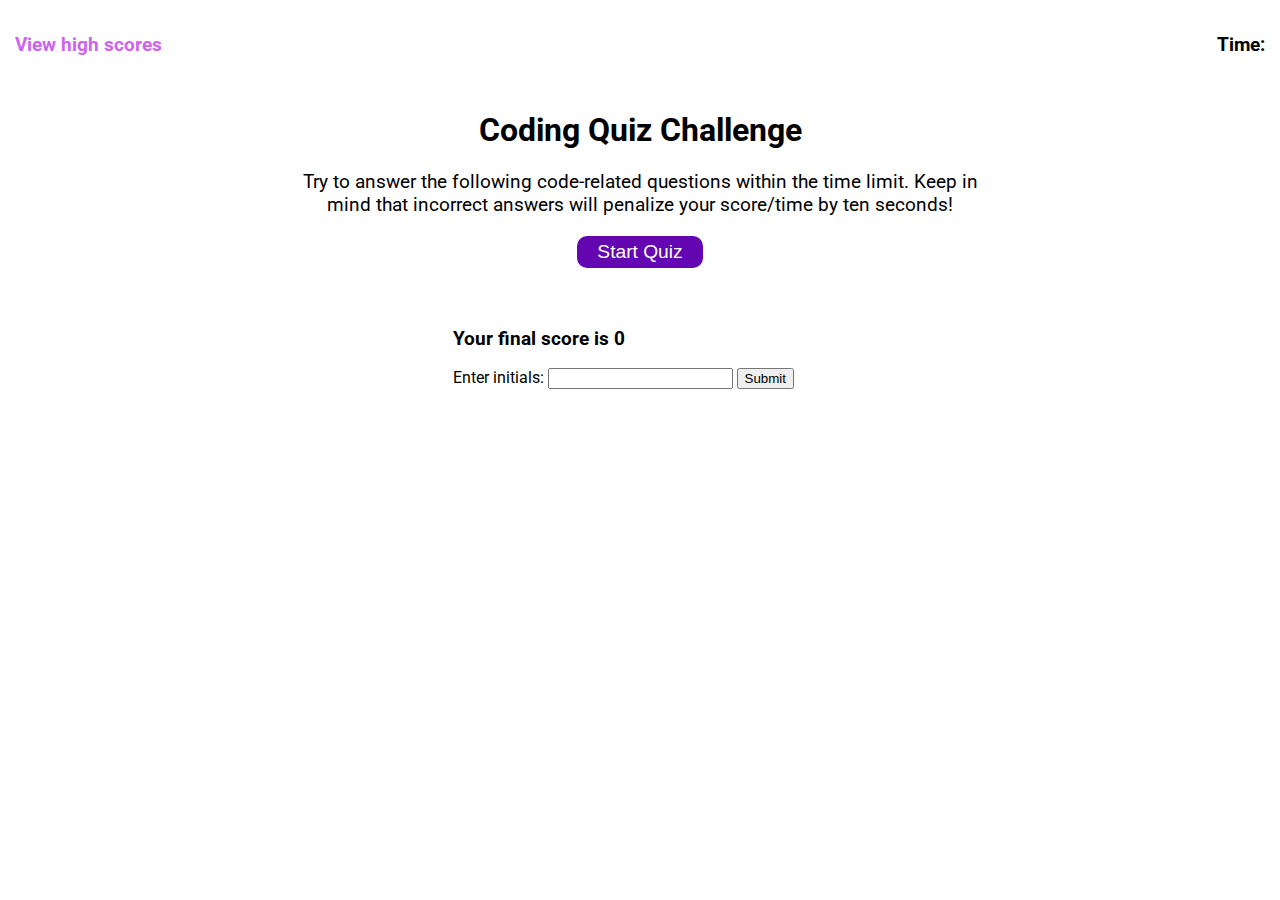
==== index.html @ 4c48cab6 "Restructured JS/HTML" ====
<!DOCTYPE html>
<html lang="en">

<head>
  <meta charset="UTF-8">
  <meta name="viewport" content="width=device-width, initial-scale=1.0">
  <title>Coding Quiz Challenge</title>
  <link rel="preconnect" href="https://fonts.gstatic.com">
  <link href="https://fonts.googleapis.com/css2?family=Roboto&display=swap" rel="stylesheet">
  <link rel="stylesheet" href="./assets/style.css">
</head>
<body>
  <header>
    <nav class="nav-wrapper">
      <div id="hi-score">
        <h3 id="hi-score-title"><a href="./highscore.html">View high scores</a></h3>
      </div>
      <div>
        <h3 id="count-down-timer">Time:  </h3>
      </div>
    </nav>
  </header>

  <main >
    <section class="quiz-wrapper">
      <!-- Quiz Question & Quiz Start Button (will disable this once quiz starts and use bottom section)-->
      <div id="start-quiz" class="start-quiz" >
        <h1>
          Coding Quiz Challenge
        </h1>
        <!-- Opening page info -->
        <p>
          Try to answer the following code-related questions within the time limit. Keep in mind that incorrect answers will penalize your score/time by ten seconds!
        </p>
        <button id="start-quiz-btn" class="btn">Start Quiz</button>
      </div>
      <!-- Quiz Questions after it starts Quiz Answer Buttons -->
      <div class="questions">
        <h1 id="quiz-question"></h1>
        <div class="answer">
          <ul id="options"></ul>
        </div>
      <!-- Quiz Answer Key Section -->
        <div id="key" class="key">
          <div id="correct-wrong"></div>
        </div>
      </div>
      <!-- High Score End Screen -->
      <section>
        <div class="highscore" id="highscore">
          <h3>Your final score is <span id="final-score">0</span></h3>
            <label for="initials-area">Enter initials:</label>
            <input type="text" name="initials-area" maxlength="3" id="initials">
          <button id="initials-submit-button" type="submit">Submit</button>
        </div>
      </section>
    </section>
  </main>
  
  <script src="./assets/js/questions.js"></script>
  <script src="./assets/js/script.js"></script>
  <script src="./assets/js/scoreboard.js"></script>

</body>
</html>
---- assets/style.css ----
:root {
  --primary-color: rgb(100, 6, 177);
  --secondary-color: rgb(207, 99, 240);
  --background-color: rgb(255, 255, 255);
  --accent-color: rgba(162, 160, 160, 0.792);
  --black-color: rgb(2, 1, 1); 
}


body {
  margin: 10px 15px;
  font-family: 'Roboto', sans-serif;
  box-sizing: border-box;
  background-color: var(--background-color);
}

header nav, .nav-wrapper {
  display: flex;
  flex-direction: row;
  justify-content: space-between;
}

header, nav, a, #hi-score {
  text-decoration: none;
  color: var(--secondary-color);
}

header, nav, #time {
  color: var(--black-color)
}

main section, .quiz-wrapper {
  display: flex;
  flex-direction: column;
  margin: 10px auto;
  height: auto;
  max-width: 700px;
  min-width: 375px;  
}

.start-quiz {
  text-align: center;
}

div p {
  font-size: 1.2rem;
}

div .btn {
  color: var(--background-color);
  background-color: var(--primary-color);
  border: none;
  padding: 5px 20px;
  font-size: 1.2rem;
  border-radius: 10px;
}

div .btn:hover {
  background-color: var(--secondary-color);
}

div, p, .key {
margin-top:5px;
}

.key {
color: var(--accent-color);
font-style:italic;
font-size: 1.5rem;
/* border-top: 1px solid var(--accent-color); */
}
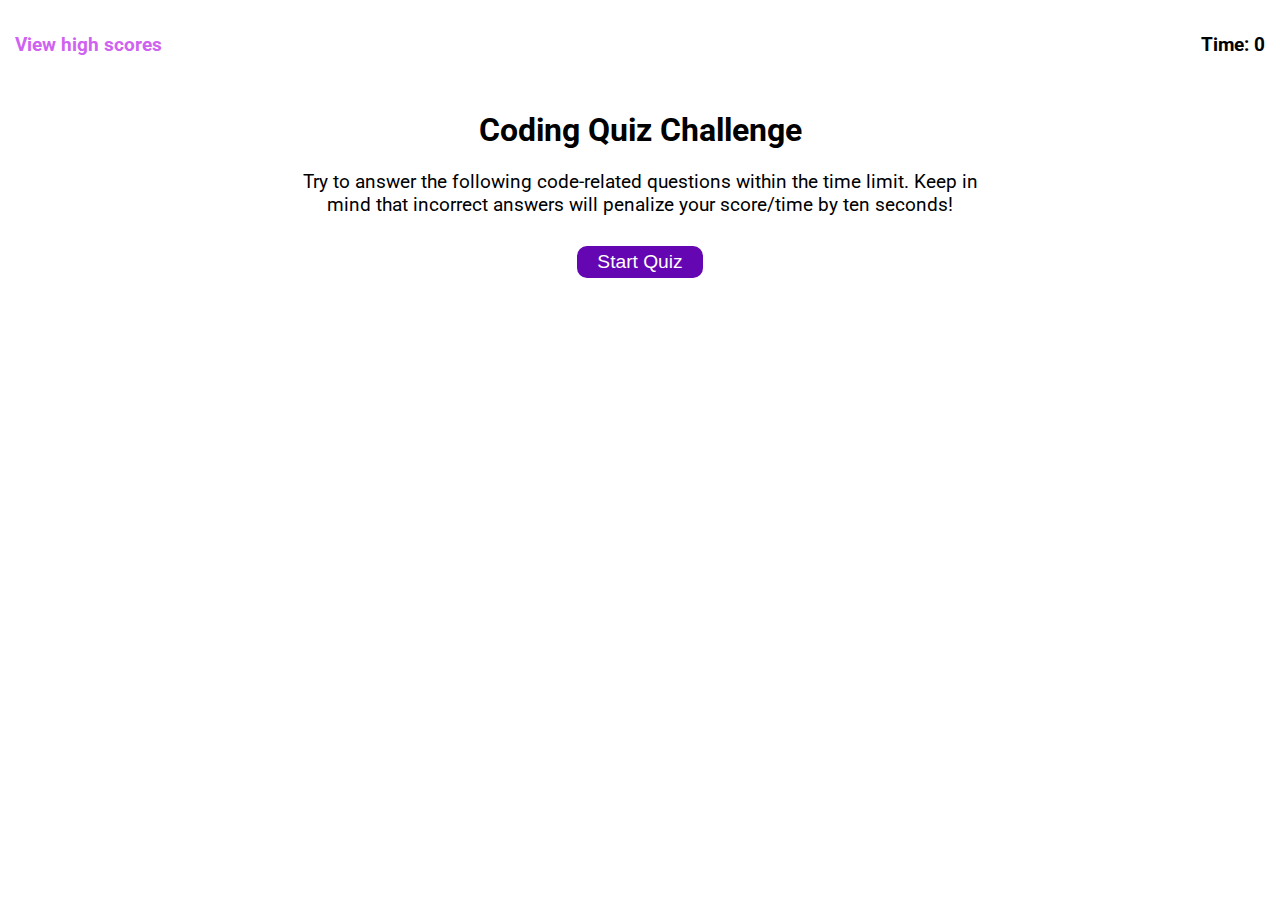
==== commit 4a0618cb: "need to get P element switch with question from script" ====
--- a/index.html
+++ b/index.html
@@ -16,7 +16,7 @@
         <h3 id="hi-score-title"><a href="./highscore.html">View high scores</a></h3>
       </div>
       <div>
-        <h3 id="count-down-timer">Time:  </h3>
+        <h3>Time: <span id="count-down-timer">0</span>  </h3>
       </div>
     </nav>
   </header>
@@ -32,17 +32,19 @@
         <p>
           Try to answer the following code-related questions within the time limit. Keep in mind that incorrect answers will penalize your score/time by ten seconds!
         </p>
-        <button id="start-quiz-btn" class="btn">Start Quiz</button>
+        <button id="start-quiz-btn" class="startbtn">Start Quiz</button>
       </div>
       <!-- Quiz Questions after it starts Quiz Answer Buttons -->
-      <div class="questions">
-        <h1 id="quiz-question"></h1>
-        <div class="answer">
-          <ul id="options"></ul>
-        </div>
-      <!-- Quiz Answer Key Section -->
-        <div id="key" class="key">
-          <div id="correct-wrong"></div>
+      <div id="quizscreen">
+        <div class="questions">
+          <h1 id="quiz-question"></h1>
+          <div id="answers">
+            
+          </div>
+        <!-- Quiz Answer Key Section -->
+          <div id="key" class="key">
+            <div id="correct-wrong"></div>
+          </div>
         </div>
       </div>
       <!-- High Score End Screen -->
--- a/assets/style.css
+++ b/assets/style.css
@@ -46,11 +46,28 @@
   font-size: 1.2rem;
 }
 
-div .btn {
+div .startbtn {
   color: var(--background-color);
   background-color: var(--primary-color);
   border: none;
   padding: 5px 20px;
+  margin:10px;
+  font-size: 1.2rem;
+  border-radius: 10px;
+}
+
+div .startbtn:hover {
+  background-color: var(--secondary-color);
+}
+
+div .btn {
+  display: flex;
+  flex-direction: column;
+  color: var(--background-color);
+  background-color: var(--primary-color);
+  border: none;
+  padding: 5px 20px;
+  margin:10px;
   font-size: 1.2rem;
   border-radius: 10px;
 }
@@ -68,4 +85,12 @@
 font-style:italic;
 font-size: 1.5rem;
 /* border-top: 1px solid var(--accent-color); */
+}
+
+.hide {
+  display: none;
+}
+
+.show {
+  display: block;
 }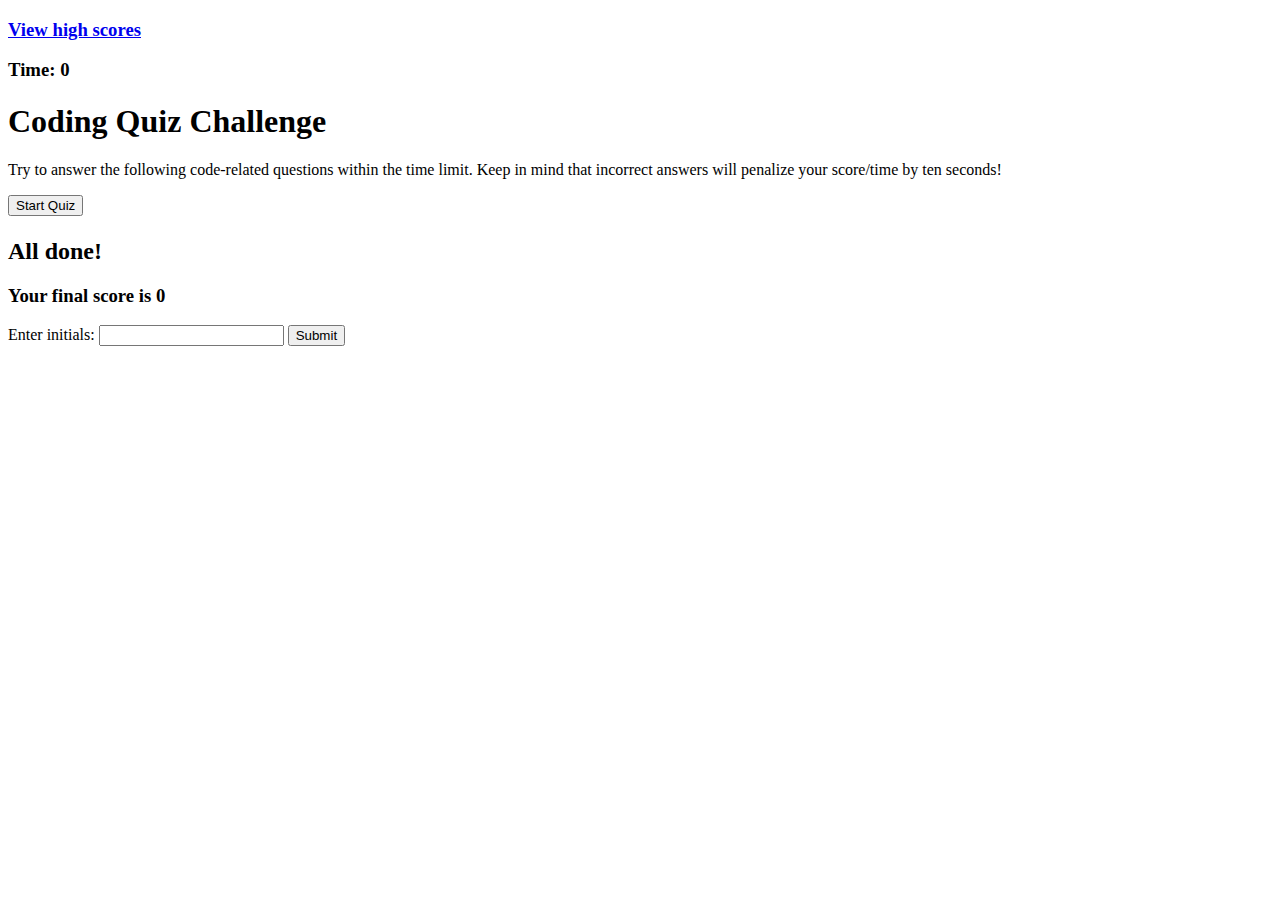
==== commit 4b2298a1: "proof pudding" ====
--- a/index.html
+++ b/index.html
@@ -1,22 +1,23 @@
 <!DOCTYPE html>
 <html lang="en">
-
 <head>
   <meta charset="UTF-8">
   <meta name="viewport" content="width=device-width, initial-scale=1.0">
-  <title>Coding Quiz Challenge</title>
+  <title>Code Quiz</title>
   <link rel="preconnect" href="https://fonts.gstatic.com">
   <link href="https://fonts.googleapis.com/css2?family=Roboto&display=swap" rel="stylesheet">
-  <link rel="stylesheet" href="./assets/style.css">
+  <link rel="stylesheet" href="./assets/css/style.css" />
 </head>
+
 <body>
+
   <header>
     <nav class="nav-wrapper">
-      <div id="hi-score">
-        <h3 id="hi-score-title"><a href="./highscore.html">View high scores</a></h3>
+      <div class="hi-score">
+        <h3 class="hi-score-title"><a href="#">View high scores</a></h3>
       </div>
       <div>
-        <h3>Time: <span id="count-down-timer">0</span>  </h3>
+        <h3 class="time">Time: <span id="time">0</span></h3>
       </div>
     </nav>
   </header>
@@ -34,34 +35,36 @@
         </p>
         <button id="start-quiz-btn" class="startbtn">Start Quiz</button>
       </div>
+
       <!-- Quiz Questions after it starts Quiz Answer Buttons -->
-      <div id="quizscreen">
-        <div class="questions">
-          <h1 id="quiz-question"></h1>
-          <div id="answers">
-            
-          </div>
-        <!-- Quiz Answer Key Section -->
-          <div id="key" class="key">
-            <div id="correct-wrong"></div>
+      <div id="quiz-section">
+        <div class= "question-mini">
+          <div class="questions">
+            <h1 id="quiz-question"></h1>
           </div>
         </div>
+
+        <!-- Quiz Answer & Key Section -->
+        <div class= "question-mini">
+          <div id="answers"></div>
+          <div id="key" class="key"></div> 
+        </div>
       </div>
+
       <!-- High Score End Screen -->
-      <section>
-        <div class="highscore" id="highscore">
-          <h3>Your final score is <span id="final-score">0</span></h3>
-            <label for="initials-area">Enter initials:</label>
-            <input type="text" name="initials-area" maxlength="3" id="initials">
-          <button id="initials-submit-button" type="submit">Submit</button>
-        </div>
-      </section>
+      <div class="highscore" id="highscore">
+        <h2>All done!</h2>
+        <h3>Your final score is <span id="final-score">0</span></h3>
+        <label for="initials-area">Enter initials:</label>
+        <input type="text" name="initials-area" maxlength="4" id="initials">
+        <button id="initials-submit-button" type="submit">Submit</button>
+      </div>
+
+      
     </section>
   </main>
-  
+
   <script src="./assets/js/questions.js"></script>
   <script src="./assets/js/script.js"></script>
-  <script src="./assets/js/scoreboard.js"></script>
-
 </body>
 </html>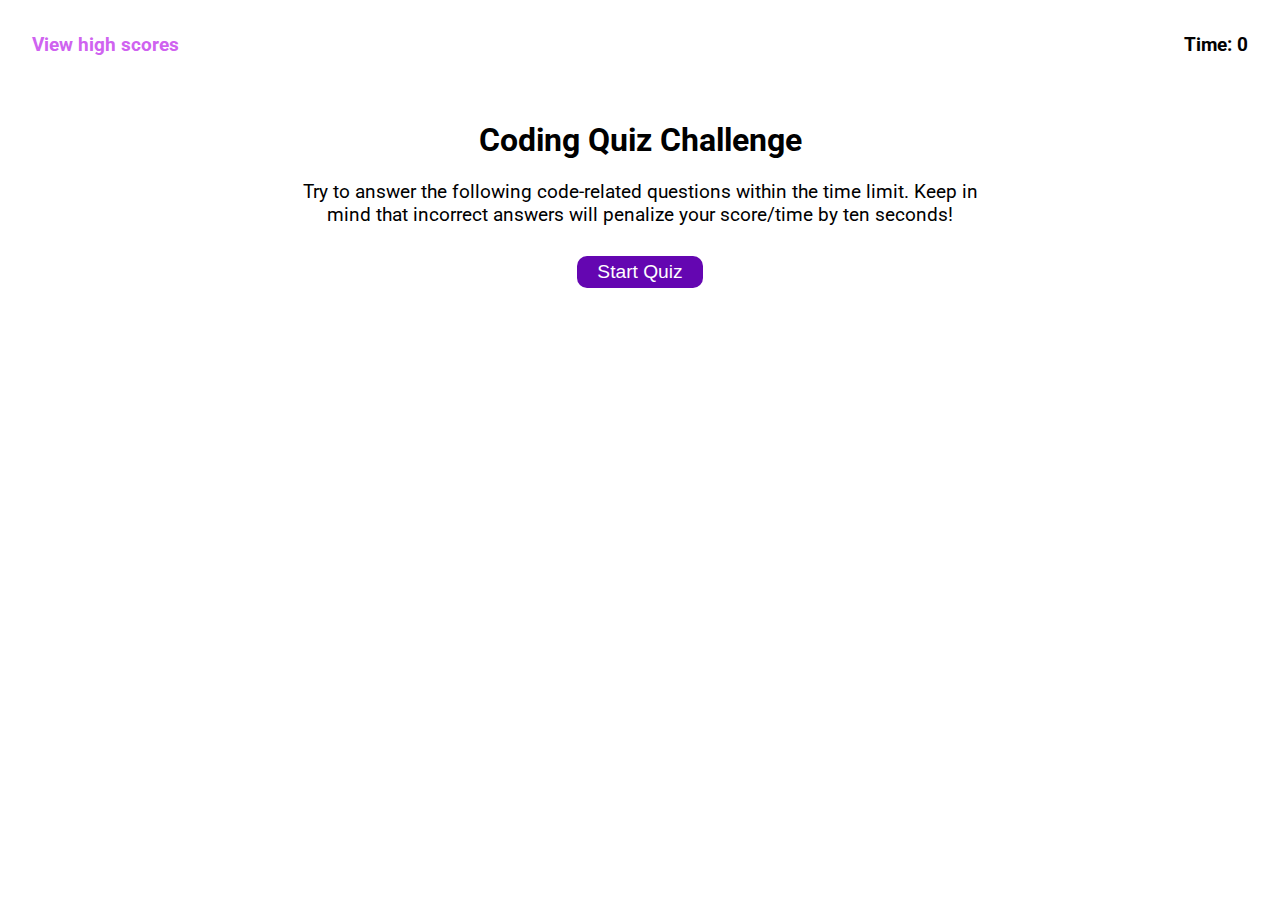
==== commit b13fabc5: "fixed line 155 error regarding undefined error on HighScores screen after quiz is done" ====
--- a/index.html
+++ b/index.html
@@ -6,7 +6,8 @@
   <title>Code Quiz</title>
   <link rel="preconnect" href="https://fonts.gstatic.com">
   <link href="https://fonts.googleapis.com/css2?family=Roboto&display=swap" rel="stylesheet">
-  <link rel="stylesheet" href="./assets/css/style.css" />
+  <link rel="highscore" href="./highscore.html">
+  <link rel="stylesheet" href="./assets/style.css">
 </head>
 
 <body>
@@ -14,7 +15,7 @@
   <header>
     <nav class="nav-wrapper">
       <div class="hi-score">
-        <h3 class="hi-score-title"><a href="#">View high scores</a></h3>
+        <h3 class="hi-score-title"><a href="highscore.html">View high scores</a></h3>
       </div>
       <div>
         <h3 class="time">Time: <span id="time">0</span></h3>
--- a/assets/style.css
+++ b/assets/style.css
@@ -0,0 +1,105 @@
+:root {
+  --primary-color: rgb(100, 6, 177);
+  --secondary-color: rgb(207, 99, 240);
+  --background-color: rgb(255, 255, 255);
+  --accent-color: rgba(161, 159, 159, 0.794);
+  --black-color: rgb(2, 1, 1); 
+}
+
+body {
+background: var(--background-color);
+box-sizing: border-box;
+margin:10px 2rem;
+font-family: 'Roboto', sans-serif;
+}
+
+header nav, .nav-wrapper {
+  display: flex;
+  flex-direction: row;
+  justify-content: space-between;
+}
+
+header, nav, a, .hi-score {
+  text-decoration: none;
+  color: var(--secondary-color);
+}
+
+header, nav, .time {
+  color: var(--black-color)
+}
+
+main, section, .quiz-wrapper {
+  display: flex;
+  flex-direction: column;
+  margin: 10px auto;
+  max-width: 700px;
+  min-width:375px;
+  height: auto;
+}
+
+.start-quiz {
+  text-align: center;
+}
+
+div p {
+  font-size: 1.2rem;
+}
+
+div .startbtn {
+  color: var(--background-color);
+  background-color: var(--primary-color);
+  border: none;
+  padding: 5px 20px;
+  margin:10px;
+  font-size: 1.2rem;
+  border-radius: 10px;
+}
+
+div .startbtn:hover {
+  background-color: var(--secondary-color);
+}
+
+
+div .btn {
+  display: flex;
+  flex-direction: column;
+  color: var(--background-color);
+  background-color: var(--primary-color);
+  border: none;
+  padding: 5px 20px;
+  margin:10px;
+  font-size: 1.2rem;
+  border-radius: 10px;
+}
+
+div .btn:hover {
+  background-color: var(--secondary-color);
+}
+
+/* key is not working with an id */
+div, p, .key {
+margin-top:5px;
+}
+
+.key {
+color: var(--accent-color);
+font-style:italic;
+font-size: 1.5rem;
+border-top: 1px solid var(--accent-color);
+}
+
+.hide {
+  display: none;
+}
+
+.show {
+  display: block;
+}
+
+.vishidden {
+  visibility: hidden;
+}
+
+.visdisplay {
+  visibility: display;
+}
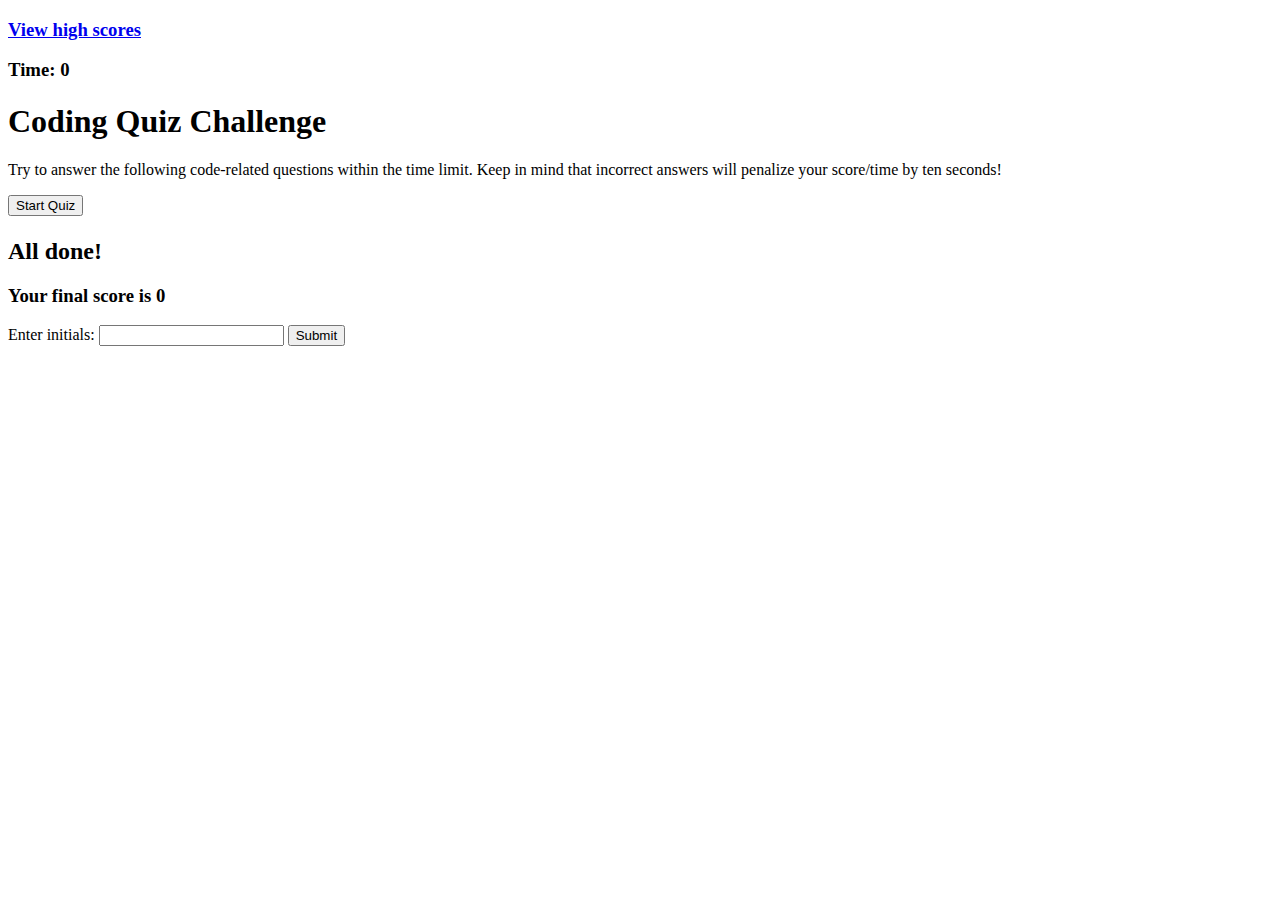
==== commit a91b4c93: "updated highscore and answers correctly" ====
--- a/index.html
+++ b/index.html
@@ -6,8 +6,7 @@
   <title>Code Quiz</title>
   <link rel="preconnect" href="https://fonts.gstatic.com">
   <link href="https://fonts.googleapis.com/css2?family=Roboto&display=swap" rel="stylesheet">
-  <link rel="highscore" href="./highscore.html">
-  <link rel="stylesheet" href="./assets/style.css">
+  <link rel="stylesheet" href="./assets/css/style.css" />
 </head>
 
 <body>
@@ -15,7 +14,7 @@
   <header>
     <nav class="nav-wrapper">
       <div class="hi-score">
-        <h3 class="hi-score-title"><a href="highscore.html">View high scores</a></h3>
+        <h3 class="hi-score-title"><a href="#">View high scores</a></h3>
       </div>
       <div>
         <h3 class="time">Time: <span id="time">0</span></h3>
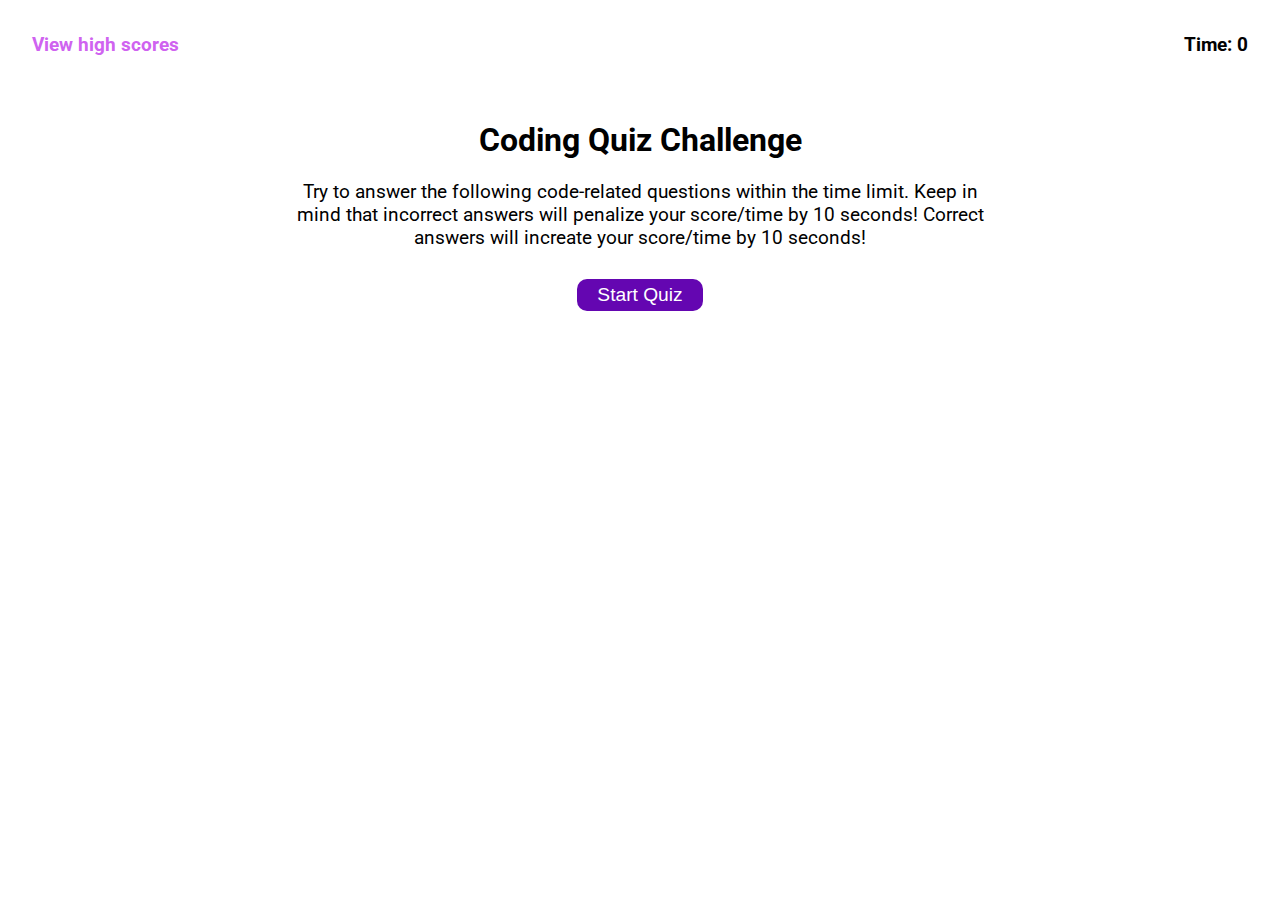
==== commit aabc2659: "Completed quiz w/working JS" ====
--- a/index.html
+++ b/index.html
@@ -14,7 +14,7 @@
   <header>
     <nav class="nav-wrapper">
       <div class="hi-score">
-        <h3 class="hi-score-title"><a href="#">View high scores</a></h3>
+        <h3 id="view-highscores" class="hi-score-title" onclick="printHighscores()">View high scores</h3>
       </div>
       <div>
         <h3 class="time">Time: <span id="time">0</span></h3>
@@ -31,7 +31,7 @@
         </h1>
         <!-- Opening page info -->
         <p>
-          Try to answer the following code-related questions within the time limit. Keep in mind that incorrect answers will penalize your score/time by ten seconds!
+          Try to answer the following code-related questions within the time limit. Keep in mind that incorrect answers will penalize your score/time by 10 seconds! Correct answers will increate your score/time by 10 seconds!
         </p>
         <button id="start-quiz-btn" class="startbtn">Start Quiz</button>
       </div>
@@ -57,10 +57,21 @@
         <h3>Your final score is <span id="final-score">0</span></h3>
         <label for="initials-area">Enter initials:</label>
         <input type="text" name="initials-area" maxlength="4" id="initials">
-        <button id="initials-submit-button" type="submit">Submit</button>
+        <button id="initials-submit-button" type="submit" class="btn">Submit</button>
       </div>
 
-      
+      <!-- Highscore Display Screen -->
+      <div id="highscore-display">
+        <div id="scores">
+          <h2>Highscores:</h2>
+          <ol id="display-scores"></ol>
+          <a href="./index.html"><button id="return-btn" class="startbtn">Play Again</button></a>
+          <button id="clear-btn" class="startbtn">Clear Highscores</button>
+        </div>
+      </div>
+
+
+
     </section>
   </main>
 
--- a/assets/css/style.css
+++ b/assets/css/style.css
@@ -0,0 +1,105 @@
+:root {
+  --primary-color: rgb(100, 6, 177);
+  --secondary-color: rgb(207, 99, 240);
+  --background-color: rgb(255, 255, 255);
+  --accent-color: rgba(161, 159, 159, 0.794);
+  --black-color: rgb(2, 1, 1); 
+}
+
+body {
+background: var(--background-color);
+box-sizing: border-box;
+margin:10px 2rem;
+font-family: 'Roboto', sans-serif;
+}
+
+header nav, .nav-wrapper {
+  display: flex;
+  flex-direction: row;
+  justify-content: space-between;
+}
+
+header, nav, a, .hi-score {
+  text-decoration: none;
+  color: var(--secondary-color);
+}
+
+header, nav, .time {
+  color: var(--black-color)
+}
+
+main, section, .quiz-wrapper {
+  display: flex;
+  flex-direction: column;
+  margin: 10px auto;
+  max-width: 700px;
+  min-width:375px;
+  height: auto;
+}
+
+.start-quiz {
+  text-align: center;
+}
+
+div p {
+  font-size: 1.2rem;
+}
+
+div .startbtn {
+  color: var(--background-color);
+  background-color: var(--primary-color);
+  border: none;
+  padding: 5px 20px;
+  margin:10px;
+  font-size: 1.2rem;
+  border-radius: 10px;
+}
+
+div .startbtn:hover {
+  background-color: var(--secondary-color);
+}
+
+
+div .btn {
+  display: flex;
+  flex-direction: column;
+  color: var(--background-color);
+  background-color: var(--primary-color);
+  border: none;
+  padding: 5px 20px;
+  margin:10px;
+  font-size: 1.2rem;
+  border-radius: 10px;
+}
+
+div .btn:hover {
+  background-color: var(--secondary-color);
+}
+
+/* key is not working with an id */
+div, p, .key {
+margin-top:5px;
+}
+
+.key {
+color: var(--accent-color);
+font-style:italic;
+font-size: 1.5rem;
+border-top: 1px solid var(--accent-color);
+}
+
+.hide {
+  display: none;
+}
+
+.show {
+  display: block;
+}
+
+.vishidden {
+  visibility: hidden;
+}
+
+.visdisplay {
+  visibility: display;
+}
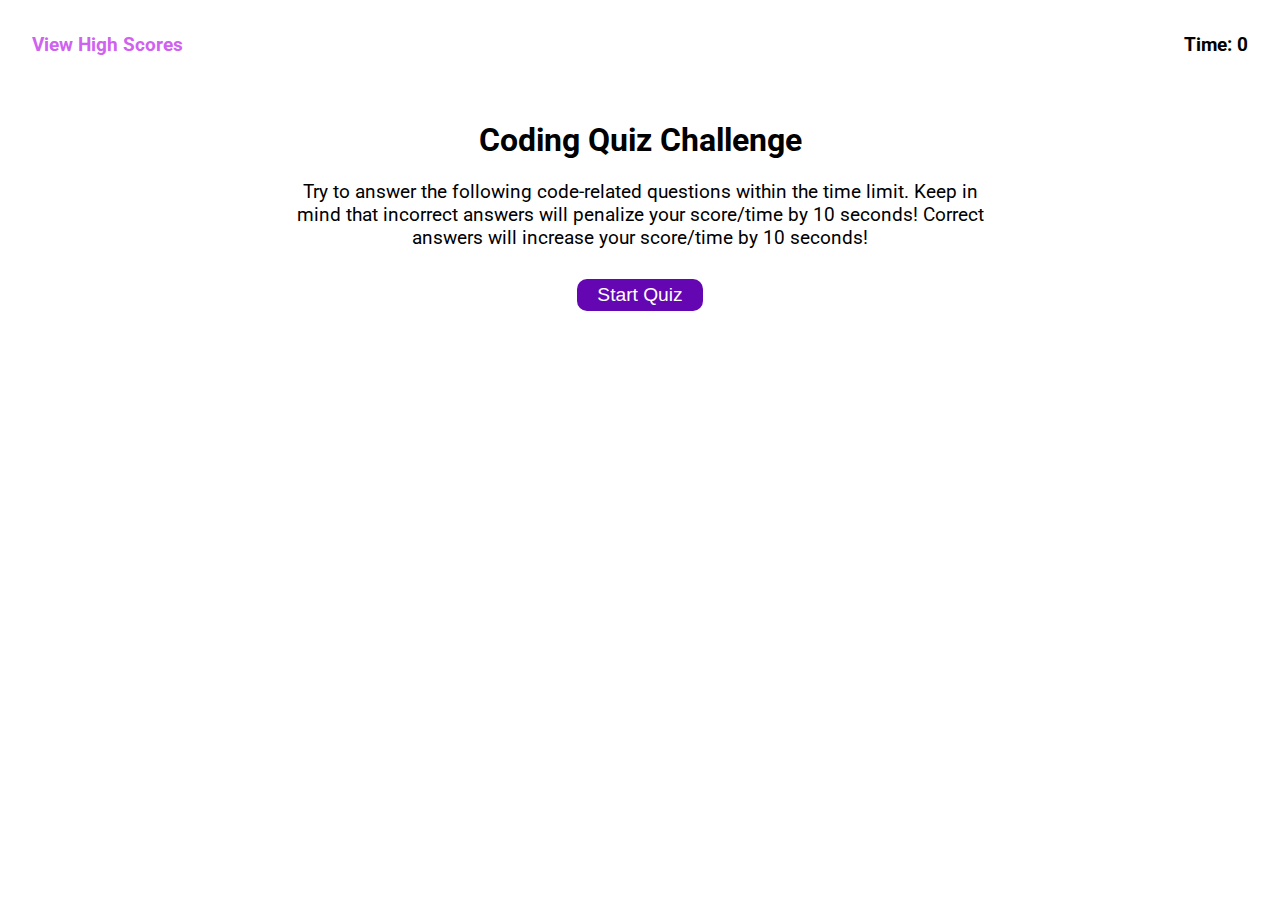
==== commit 3bea60a7: "final" ====
--- a/index.html
+++ b/index.html
@@ -14,7 +14,7 @@
   <header>
     <nav class="nav-wrapper">
       <div class="hi-score">
-        <h3 id="view-highscores" class="hi-score-title" onclick="printHighscores()">View high scores</h3>
+        <h3 id="view-highscores" class="hi-score-title" onclick="printHighscores()">View High Scores</h3>
       </div>
       <div>
         <h3 class="time">Time: <span id="time">0</span></h3>
@@ -31,7 +31,7 @@
         </h1>
         <!-- Opening page info -->
         <p>
-          Try to answer the following code-related questions within the time limit. Keep in mind that incorrect answers will penalize your score/time by 10 seconds! Correct answers will increate your score/time by 10 seconds!
+          Try to answer the following code-related questions within the time limit. Keep in mind that incorrect answers will penalize your score/time by 10 seconds! Correct answers will increase your score/time by 10 seconds!
         </p>
         <button id="start-quiz-btn" class="startbtn">Start Quiz</button>
       </div>
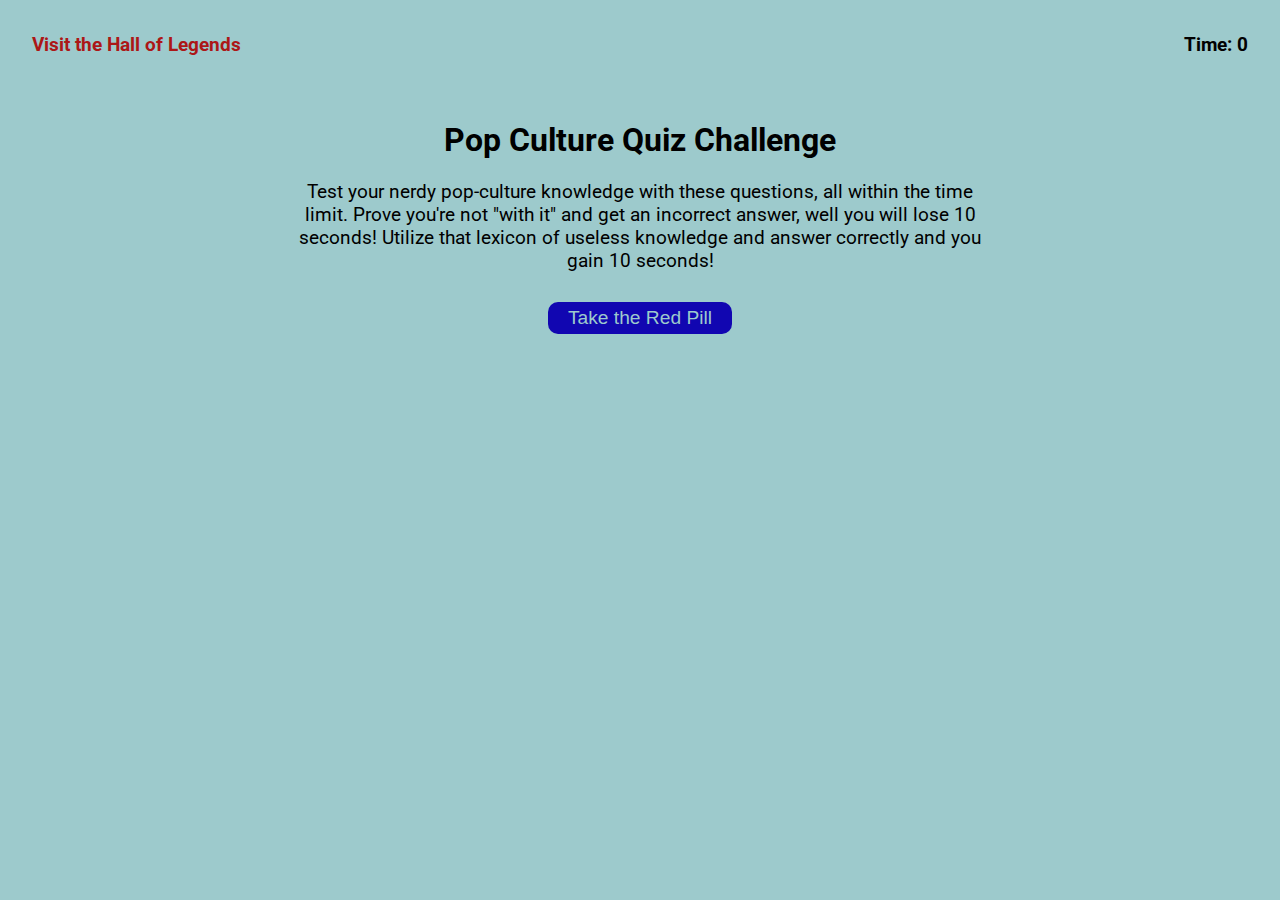
==== commit 04066beb: "final touches" ====
--- a/index.html
+++ b/index.html
@@ -3,7 +3,7 @@
 <head>
   <meta charset="UTF-8">
   <meta name="viewport" content="width=device-width, initial-scale=1.0">
-  <title>Code Quiz</title>
+  <title>Coded Quiz</title>
   <link rel="preconnect" href="https://fonts.gstatic.com">
   <link href="https://fonts.googleapis.com/css2?family=Roboto&display=swap" rel="stylesheet">
   <link rel="stylesheet" href="./assets/css/style.css" />
@@ -14,7 +14,7 @@
   <header>
     <nav class="nav-wrapper">
       <div class="hi-score">
-        <h3 id="view-highscores" class="hi-score-title" onclick="printHighscores()">View High Scores</h3>
+        <h3 id="view-highscores" class="hi-score-title" onclick="printHighscores()">Visit the Hall of Legends</h3>
       </div>
       <div>
         <h3 class="time">Time: <span id="time">0</span></h3>
@@ -27,13 +27,13 @@
       <!-- Quiz Question & Quiz Start Button (will disable this once quiz starts and use bottom section)-->
       <div id="start-quiz" class="start-quiz" >
         <h1>
-          Coding Quiz Challenge
+          Pop Culture Quiz Challenge
         </h1>
         <!-- Opening page info -->
         <p>
-          Try to answer the following code-related questions within the time limit. Keep in mind that incorrect answers will penalize your score/time by 10 seconds! Correct answers will increase your score/time by 10 seconds!
+          Test your nerdy pop-culture knowledge with these questions, all within the time limit. Prove you're not "with it" and get an incorrect answer, well you will lose 10 seconds! Utilize that lexicon of useless knowledge and answer correctly and you gain 10 seconds!
         </p>
-        <button id="start-quiz-btn" class="startbtn">Start Quiz</button>
+        <button id="start-quiz-btn" class="startbtn">Take the Red Pill</button>
       </div>
 
       <!-- Quiz Questions after it starts Quiz Answer Buttons -->
@@ -53,20 +53,20 @@
 
       <!-- High Score End Screen -->
       <div class="highscore" id="highscore">
-        <h2>All done!</h2>
+        <h2>Well it's over, let's see how you did.</h2>
         <h3>Your final score is <span id="final-score">0</span></h3>
         <label for="initials-area">Enter initials:</label>
         <input type="text" name="initials-area" maxlength="4" id="initials">
-        <button id="initials-submit-button" type="submit" class="btn">Submit</button>
+        <button id="initials-submit-button" type="submit" class="btn">Jack in to the Matrix</button>
       </div>
 
       <!-- Highscore Display Screen -->
       <div id="highscore-display">
         <div id="scores">
-          <h2>Highscores:</h2>
+          <h2>Legends of yore:</h2>
           <ol id="display-scores"></ol>
-          <a href="./index.html"><button id="return-btn" class="startbtn">Play Again</button></a>
-          <button id="clear-btn" class="startbtn">Clear Highscores</button>
+          <a href="./index.html"><button id="return-btn" class="startbtn">Cast Time Warp?</button></a>
+          <button id="clear-btn" class="startbtn">Use the Time Stone</button>
         </div>
       </div>
 
--- a/assets/css/style.css
+++ b/assets/css/style.css
@@ -1,7 +1,7 @@
 :root {
-  --primary-color: rgb(100, 6, 177);
-  --secondary-color: rgb(207, 99, 240);
-  --background-color: rgb(255, 255, 255);
+  --primary-color: rgb(17, 6, 177);
+  --secondary-color: rgb(172, 23, 23);
+  --background-color: rgb(157, 202, 204);
   --accent-color: rgba(161, 159, 159, 0.794);
   --black-color: rgb(2, 1, 1); 
 }
@@ -76,7 +76,6 @@
   background-color: var(--secondary-color);
 }
 
-/* key is not working with an id */
 div, p, .key {
 margin-top:5px;
 }
@@ -94,12 +93,4 @@
 
 .show {
   display: block;
-}
-
-.vishidden {
-  visibility: hidden;
-}
-
-.visdisplay {
-  visibility: display;
-}
+}